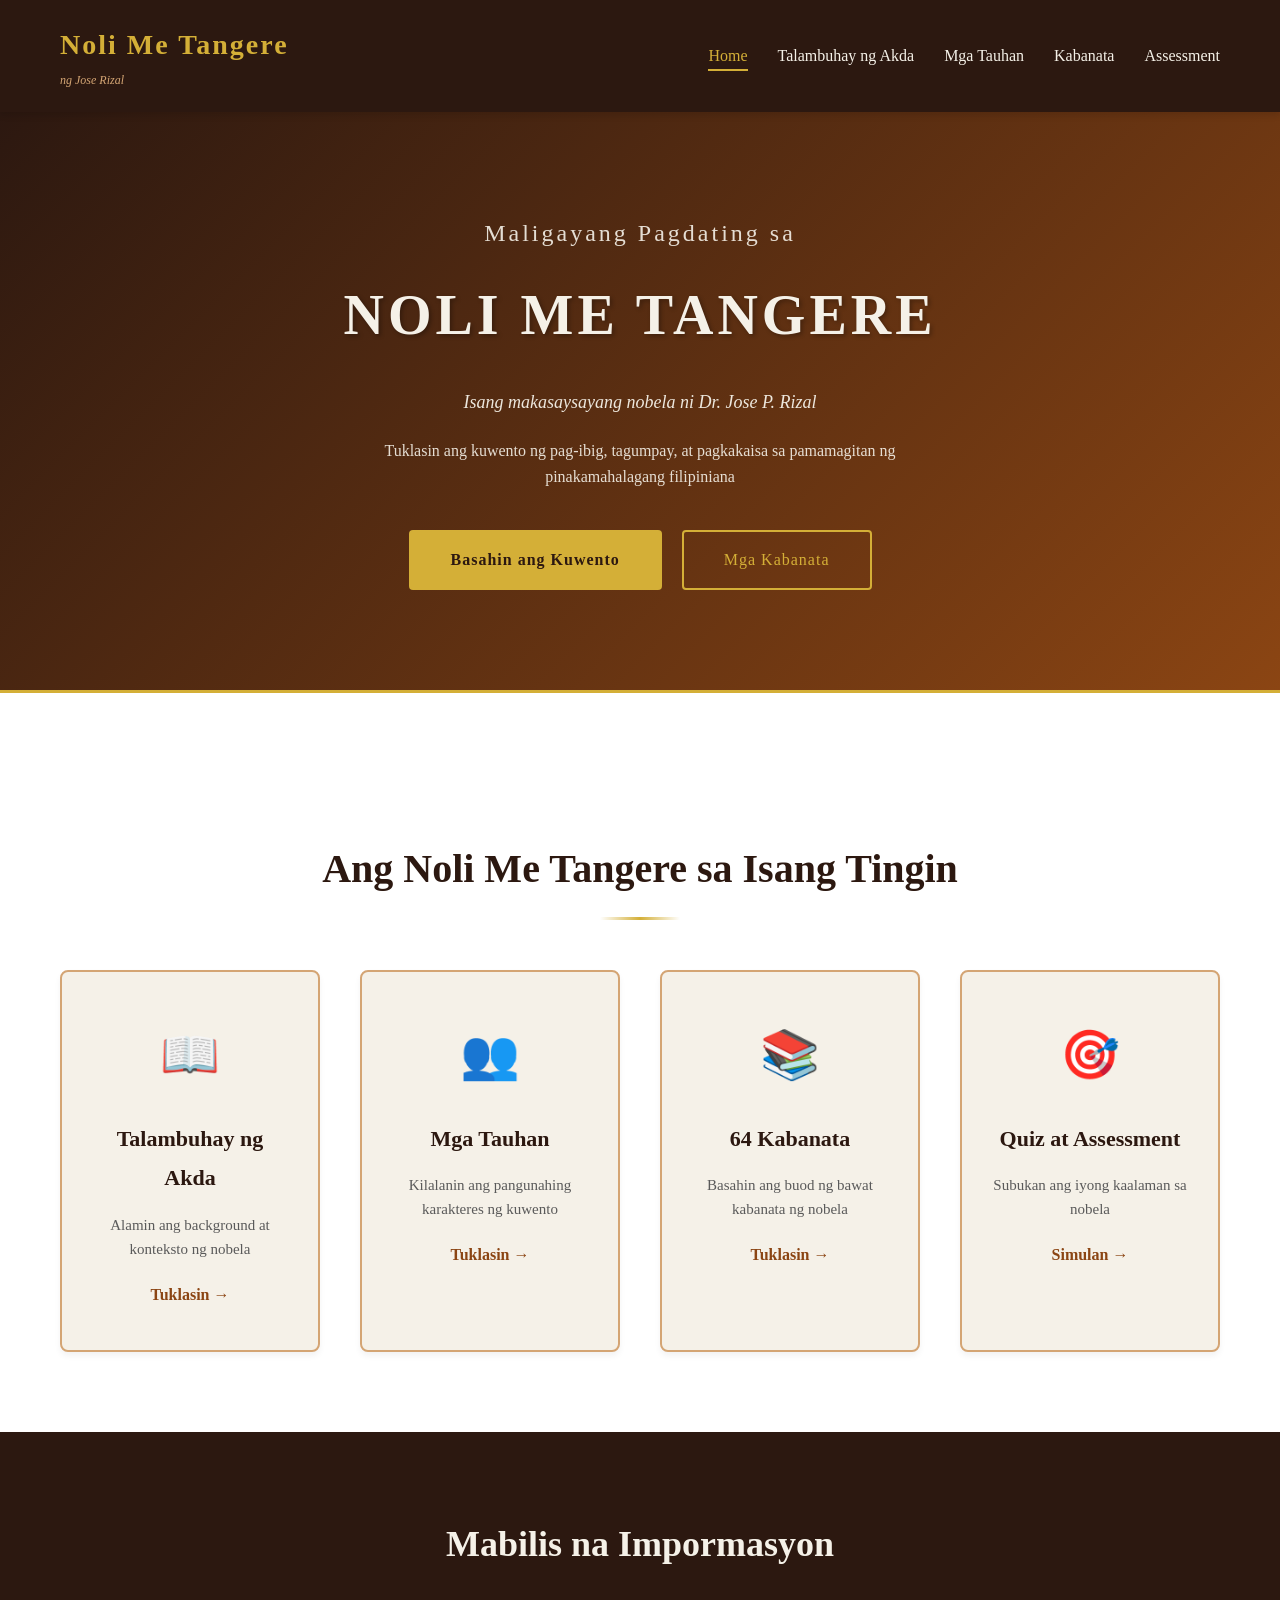
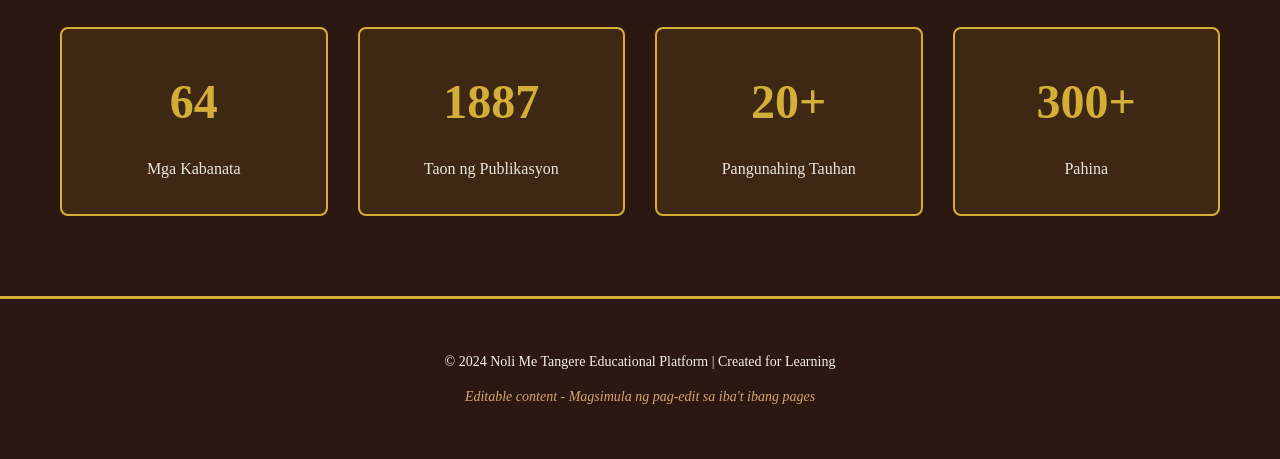
==== index.html @ 8b28af18 "Initial setup: Complete website structure with vintage design, 64 chapters, characters gallery, and " ====
<!DOCTYPE html>
<html lang="tl">
<head>
    <meta charset="UTF-8">
    <meta name="viewport" content="width=device-width, initial-scale=1.0">
    <title>Noli Me Tangere - Educational Platform</title>
    <link rel="stylesheet" href="styles.css">
</head>
<body>
    <nav class="navbar">
        <div class="container">
            <div class="logo">
                <h1>Noli Me Tangere</h1>
                <p class="subtitle">ng Jose Rizal</p>
            </div>
            <ul class="nav-menu">
                <li><a href="index.html" class="active">Home</a></li>
                <li><a href="talambuhay.html">Talambuhay ng Akda</a></li>
                <li><a href="tauhan.html">Mga Tauhan</a></li>
                <li><a href="kabanata.html">Kabanata</a></li>
                <li><a href="assessment.html">Assessment</a></li>
            </ul>
        </div>
    </nav>

    <header class="hero">
        <div class="hero-content">
            <h2>Maligayang Pagdating sa</h2>
            <h1>NOLI ME TANGERE</h1>
            <p class="hero-subtitle">Isang makasaysayang nobela ni Dr. Jose P. Rizal</p>
            <p class="hero-description">
                Tuklasin ang kuwento ng pag-ibig, tagumpay, at pagkakaisa sa pamamagitan ng pinakamahalagang filipiniana
            </p>
            <div class="cta-buttons">
                <a href="talambuhay.html" class="btn btn-primary">Basahin ang Kuwento</a>
                <a href="kabanata.html" class="btn btn-secondary">Mga Kabanata</a>
            </div>
        </div>
    </header>

    <section class="content-overview">
        <div class="container">
            <div class="section-title">
                <h2>Ang Noli Me Tangere sa Isang Tingin</h2>
            </div>
            
            <div class="cards-grid">
                <div class="card">
                    <div class="card-icon">📖</div>
                    <h3>Talambuhay ng Akda</h3>
                    <p>Alamin ang background at konteksto ng nobela</p>
                    <a href="talambuhay.html">Tuklasin →</a>
                </div>

                <div class="card">
                    <div class="card-icon">👥</div>
                    <h3>Mga Tauhan</h3>
                    <p>Kilalanin ang pangunahing karakteres ng kuwento</p>
                    <a href="tauhan.html">Tuklasin →</a>
                </div>

                <div class="card">
                    <div class="card-icon">📚</div>
                    <h3>64 Kabanata</h3>
                    <p>Basahin ang buod ng bawat kabanata ng nobela</p>
                    <a href="kabanata.html">Tuklasin →</a>
                </div>

                <div class="card">
                    <div class="card-icon">🎯</div>
                    <h3>Quiz at Assessment</h3>
                    <p>Subukan ang iyong kaalaman sa nobela</p>
                    <a href="assessment.html">Simulan →</a>
                </div>
            </div>
        </div>
    </section>

    <section class="quick-facts">
        <div class="container">
            <h2>Mabilis na Impormasyon</h2>
            <div class="facts-grid">
                <div class="fact-box">
                    <span class="fact-number">64</span>
                    <p>Mga Kabanata</p>
                </div>
                <div class="fact-box">
                    <span class="fact-number">1887</span>
                    <p>Taon ng Publikasyon</p>
                </div>
                <div class="fact-box">
                    <span class="fact-number">20+</span>
                    <p>Pangunahing Tauhan</p>
                </div>
                <div class="fact-box">
                    <span class="fact-number">300+</span>
                    <p>Pahina</p>
                </div>
            </div>
        </div>
    </section>

    <footer class="footer">
        <div class="container">
            <p>&copy; 2024 Noli Me Tangere Educational Platform | Created for Learning</p>
            <p class="footer-note">Editable content - Magsimula ng pag-edit sa iba't ibang pages</p>
        </div>
    </footer>
</body>
</html>
---- styles.css ----
/* ====================================
   VINTAGE SERIF DESIGN - Noli Me Tangere
   ==================================== */

* {
    margin: 0;
    padding: 0;
    box-sizing: border-box;
}

:root {
    /* Vintage Color Palette */
    --primary-color: #2c1810;
    --secondary-color: #8b4513;
    --accent-color: #d4af37;
    --light-bg: #f5f1e8;
    --text-dark: #1a1a1a;
    --text-light: #5a5a5a;
    --border-color: #d4a574;
    
    /* Typography */
    --font-serif: 'Georgia', 'Garamond', 'Times New Roman', serif;
    --font-sans: 'Trebuchet MS', sans-serif;
}

html {
    scroll-behavior: smooth;
}

body {
    font-family: var(--font-serif);
    background-color: var(--light-bg);
    color: var(--text-dark);
    line-height: 1.8;
}

.container {
    max-width: 1200px;
    margin: 0 auto;
    padding: 0 20px;
}

/* ====== NAVIGATION ====== */
.navbar {
    background-color: var(--primary-color);
    padding: 20px 0;
    box-shadow: 0 4px 6px rgba(0, 0, 0, 0.1);
    position: sticky;
    top: 0;
    z-index: 100;
}

.navbar .container {
    display: flex;
    justify-content: space-between;
    align-items: center;
}

.logo h1 {
    font-size: 28px;
    color: var(--accent-color);
    font-weight: bold;
    letter-spacing: 2px;
}

.logo .subtitle {
    font-size: 12px;
    color: var(--border-color);
    font-style: italic;
}

.nav-menu {
    display: flex;
    list-style: none;
    gap: 30px;
}

.nav-menu a {
    color: var(--light-bg);
    text-decoration: none;
    font-size: 16px;
    transition: color 0.3s ease;
    border-bottom: 2px solid transparent;
    padding-bottom: 5px;
}

.nav-menu a:hover,
.nav-menu a.active {
    color: var(--accent-color);
    border-bottom: 2px solid var(--accent-color);
}

/* ====== HERO SECTION ====== */
.hero {
    background: linear-gradient(135deg, var(--primary-color) 0%, var(--secondary-color) 100%);
    color: var(--light-bg);
    padding: 100px 20px;
    text-align: center;
    border-bottom: 3px solid var(--accent-color);
}

.hero-content h2 {
    font-size: 24px;
    font-weight: normal;
    letter-spacing: 3px;
    margin-bottom: 10px;
    opacity: 0.9;
}

.hero-content h1 {
    font-size: 56px;
    font-weight: bold;
    margin-bottom: 20px;
    letter-spacing: 4px;
    text-shadow: 2px 2px 4px rgba(0, 0, 0, 0.3);
}

.hero-subtitle {
    font-size: 18px;
    margin-bottom: 15px;
    font-style: italic;
    opacity: 0.95;
}

.hero-description {
    font-size: 16px;
    max-width: 600px;
    margin: 20px auto 40px;
    opacity: 0.9;
    line-height: 1.6;
}

.cta-buttons {
    display: flex;
    gap: 20px;
    justify-content: center;
    flex-wrap: wrap;
}

.btn {
    padding: 14px 40px;
    font-size: 16px;
    text-decoration: none;
    border-radius: 4px;
    transition: all 0.3s ease;
    font-family: var(--font-serif);
    letter-spacing: 1px;
    border: 2px solid transparent;
}

.btn-primary {
    background-color: var(--accent-color);
    color: var(--primary-color);
    font-weight: bold;
}

.btn-primary:hover {
    transform: translateY(-2px);
    box-shadow: 0 6px 12px rgba(212, 175, 55, 0.3);
}

.btn-secondary {
    background-color: transparent;
    color: var(--accent-color);
    border: 2px solid var(--accent-color);
}

.btn-secondary:hover {
    background-color: var(--accent-color);
    color: var(--primary-color);
}

/* ====== SECTION TITLE ====== */
.section-title {
    text-align: center;
    margin: 60px 0 50px;
}

.section-title h2 {
    font-size: 40px;
    color: var(--primary-color);
    position: relative;
    display: inline-block;
    padding-bottom: 15px;
}

.section-title h2::after {
    content: '';
    position: absolute;
    bottom: 0;
    left: 50%;
    transform: translateX(-50%);
    width: 80px;
    height: 3px;
    background: linear-gradient(90deg, transparent, var(--accent-color), transparent);
}

/* ====== CONTENT OVERVIEW ====== */
.content-overview {
    padding: 80px 20px;
    background-color: #fff;
}

.cards-grid {
    display: grid;
    grid-template-columns: repeat(auto-fit, minmax(250px, 1fr));
    gap: 40px;
    margin-top: 40px;
}

.card {
    background: var(--light-bg);
    padding: 40px 30px;
    text-align: center;
    border: 2px solid var(--border-color);
    border-radius: 8px;
    transition: all 0.3s ease;
    box-shadow: 0 4px 6px rgba(0, 0, 0, 0.05);
}

.card:hover {
    transform: translateY(-8px);
    box-shadow: 0 12px 20px rgba(0, 0, 0, 0.1);
    border-color: var(--accent-color);
}

.card-icon {
    font-size: 48px;
    margin-bottom: 20px;
}

.card h3 {
    font-size: 22px;
    color: var(--primary-color);
    margin-bottom: 15px;
    font-weight: bold;
}

.card p {
    color: var(--text-light);
    margin-bottom: 20px;
    font-size: 15px;
    line-height: 1.6;
}

.card a {
    color: var(--secondary-color);
    text-decoration: none;
    font-weight: bold;
    transition: color 0.3s ease;
    border-bottom: 2px solid transparent;
}

.card a:hover {
    color: var(--accent-color);
    border-bottom: 2px solid var(--accent-color);
}

/* ====== QUICK FACTS ====== */
.quick-facts {
    background: var(--primary-color);
    color: var(--light-bg);
    padding: 80px 20px;
    text-align: center;
}

.quick-facts h2 {
    font-size: 36px;
    margin-bottom: 50px;
}

.facts-grid {
    display: grid;
    grid-template-columns: repeat(auto-fit, minmax(180px, 1fr));
    gap: 30px;
}

.fact-box {
    background: rgba(212, 175, 55, 0.1);
    padding: 30px;
    border: 2px solid var(--accent-color);
    border-radius: 8px;
    transition: all 0.3s ease;
}

.fact-box:hover {
    background: rgba(212, 175, 55, 0.2);
    transform: scale(1.05);
}

.fact-number {
    display: block;
    font-size: 48px;
    font-weight: bold;
    color: var(--accent-color);
    margin-bottom: 10px;
}

.fact-box p {
    font-size: 16px;
    opacity: 0.95;
}

/* ====== FOOTER ====== */
.footer {
    background-color: var(--primary-color);
    color: var(--light-bg);
    padding: 40px 20px;
    text-align: center;
    border-top: 3px solid var(--accent-color);
}

.footer p {
    margin: 10px 0;
    font-size: 14px;
}

.footer-note {
    font-style: italic;
    color: var(--border-color);
    font-size: 12px;
}

/* ====== RESPONSIVE ====== */
@media (max-width: 768px) {
    .logo h1 {
        font-size: 20px;
    }
    
    .nav-menu {
        gap: 15px;
        font-size: 14px;
    }
    
    .hero-content h1 {
        font-size: 36px;
    }
    
    .section-title h2 {
        font-size: 28px;
    }
    
    .cards-grid {
        grid-template-columns: 1fr;
        gap: 20px;
    }
}
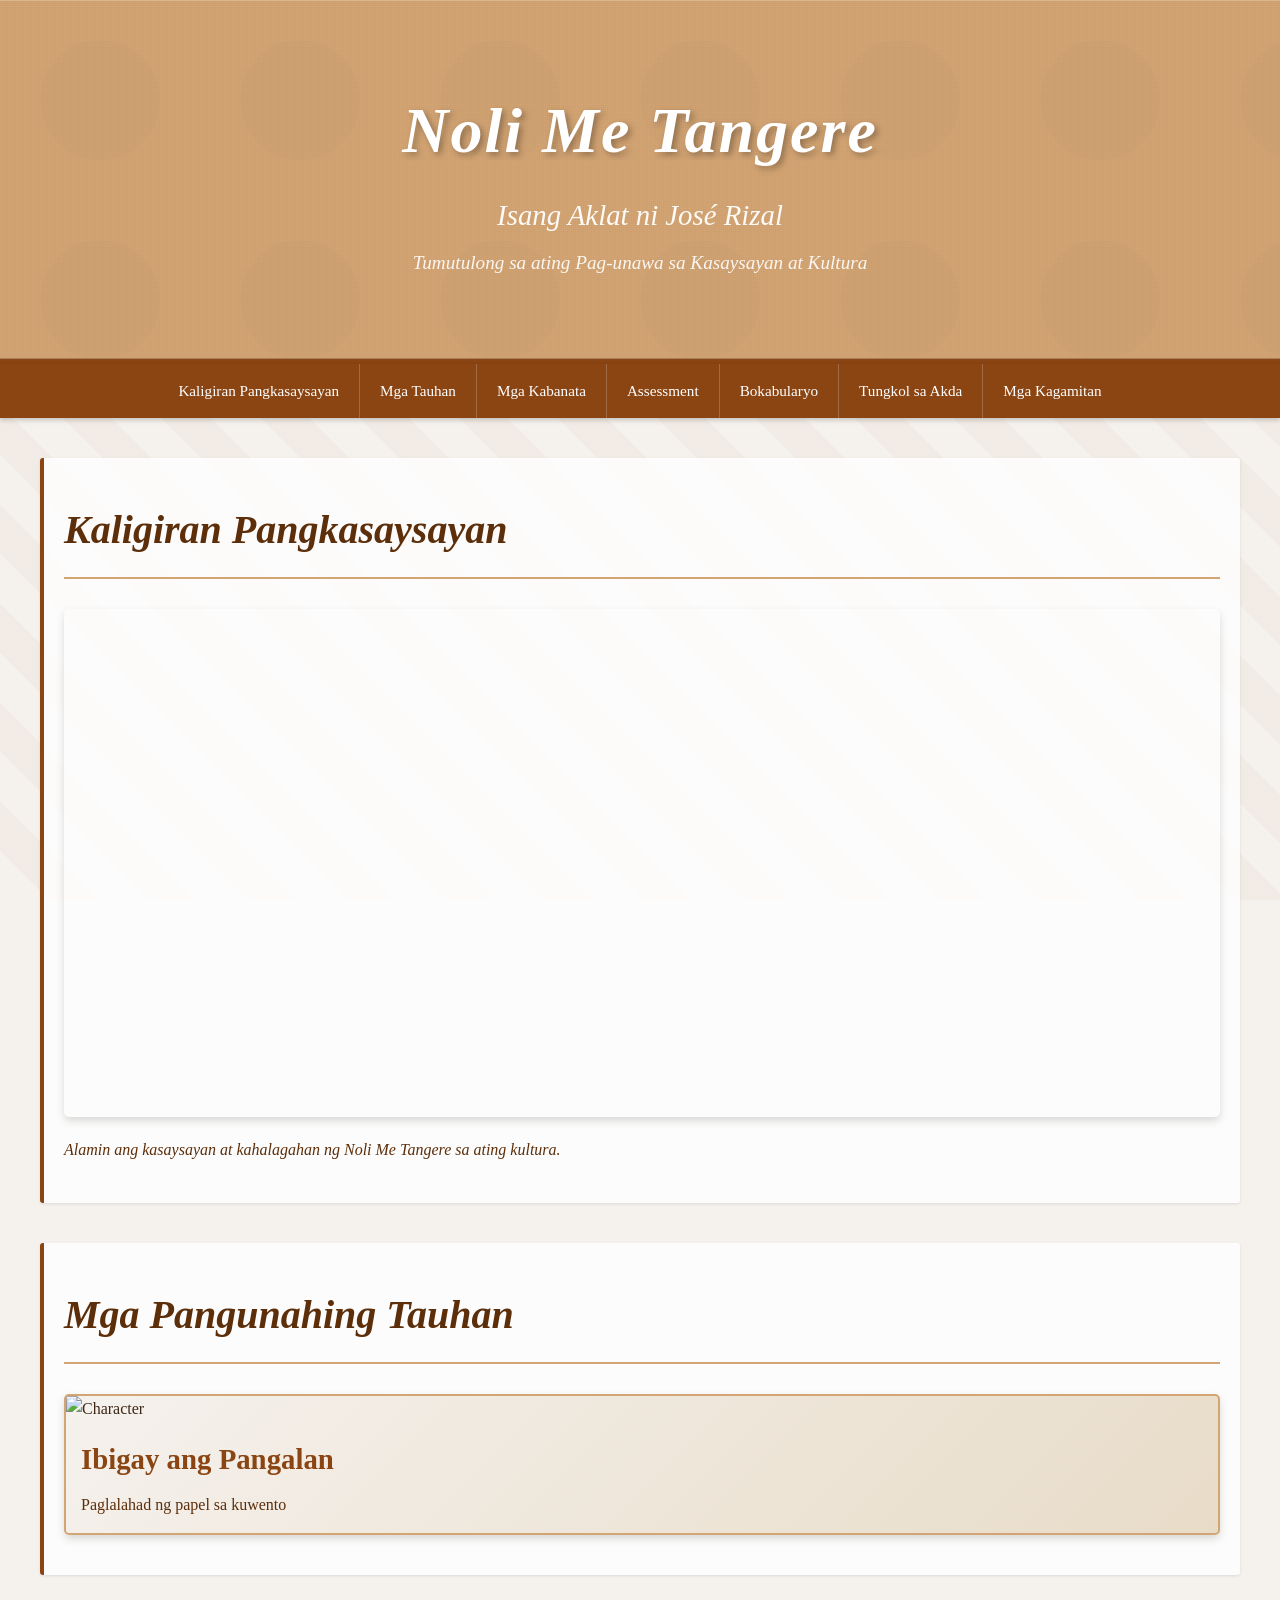
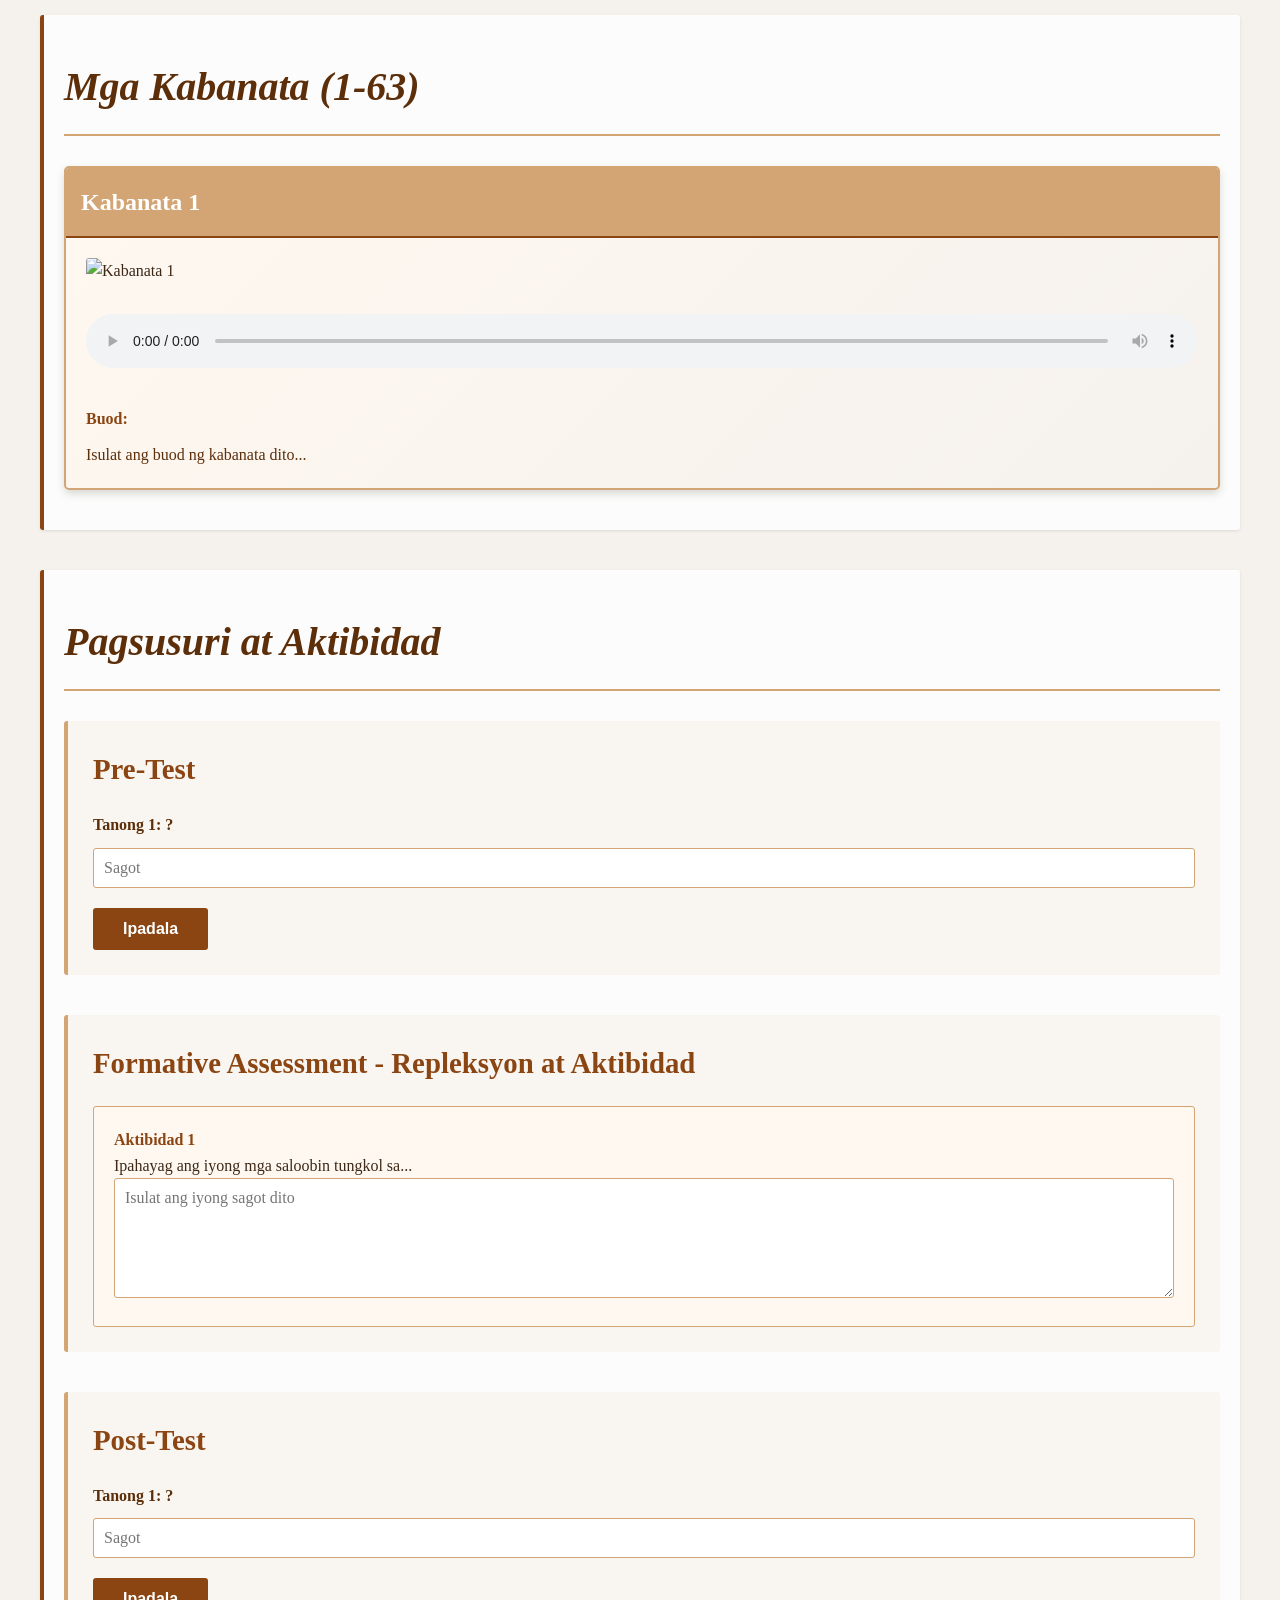
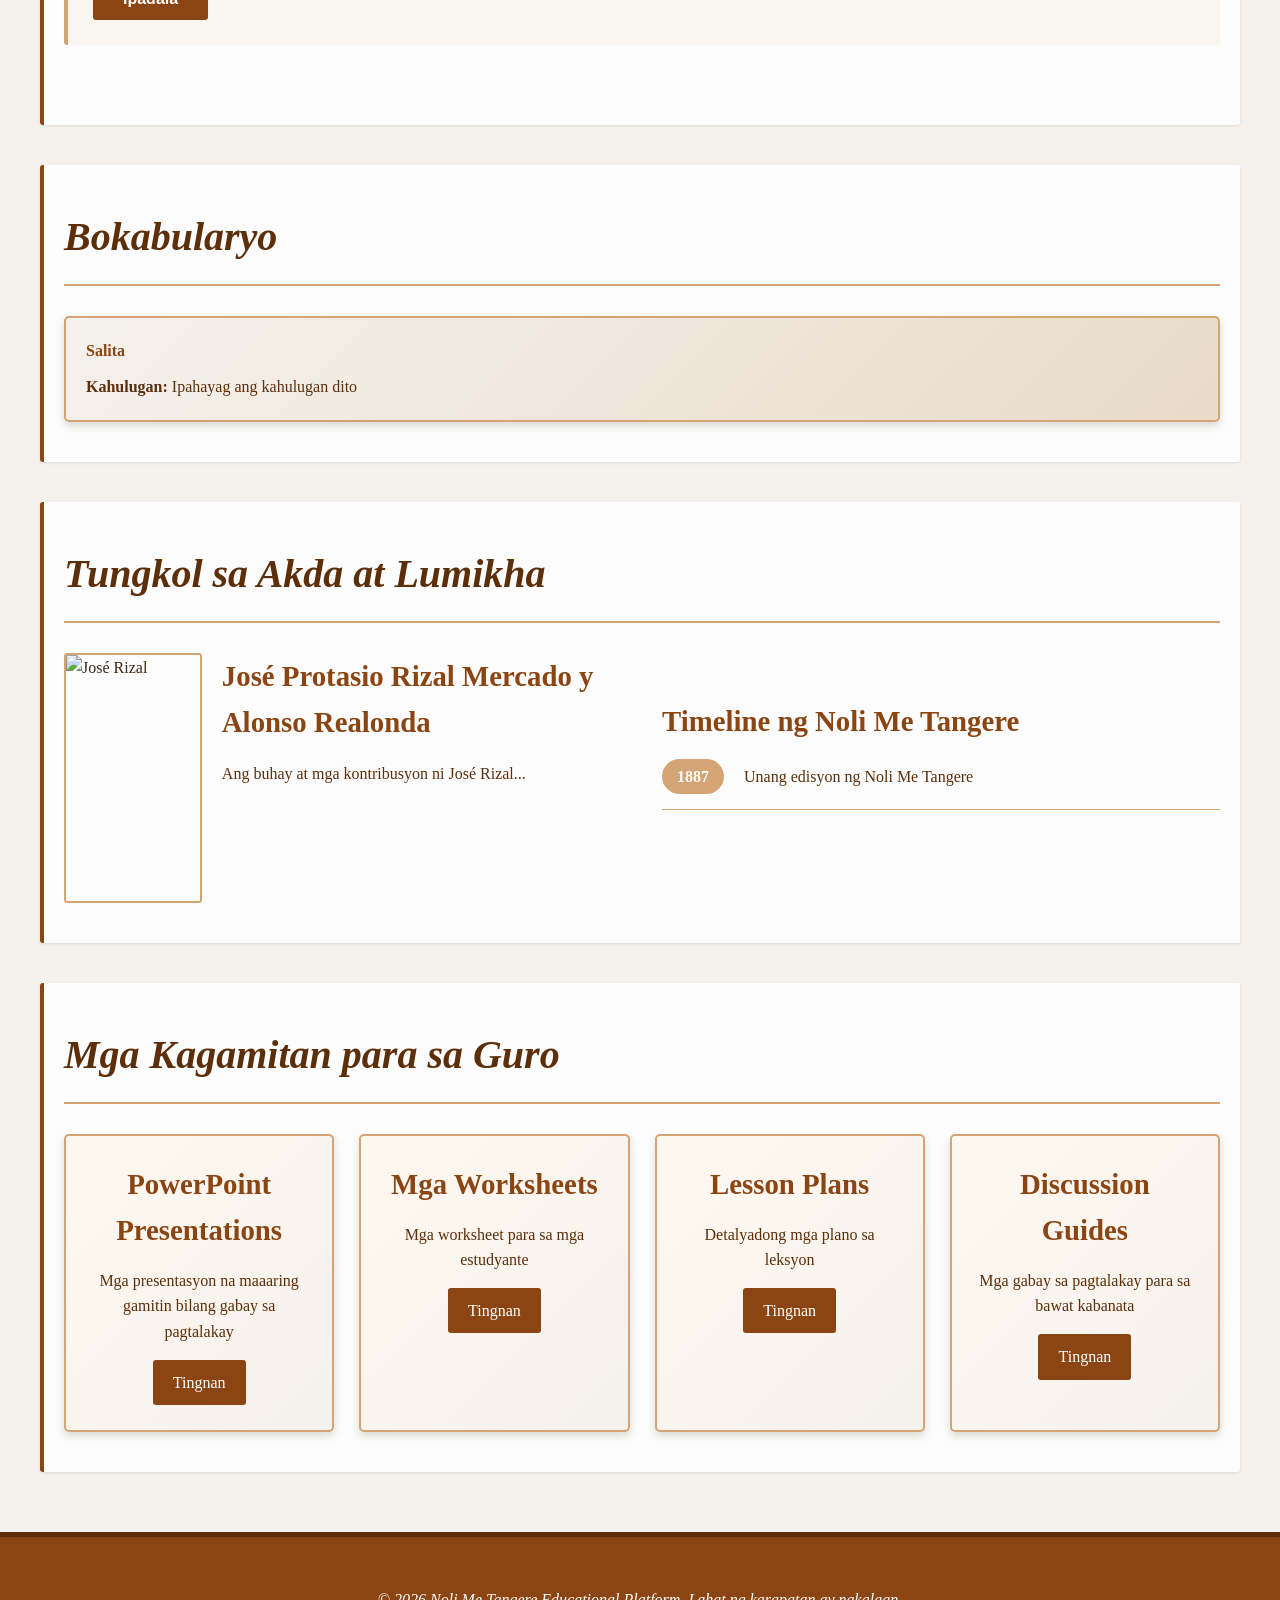
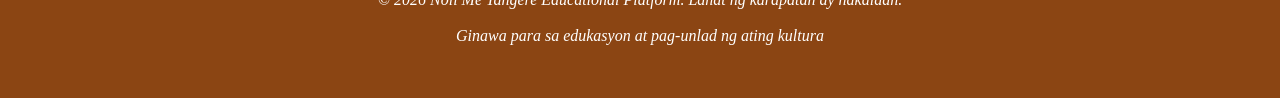
==== commit 71888f53: "Initial website structure for Noli Me Tangere educational platform" ====
--- a/index.html
+++ b/index.html
@@ -1,110 +1,201 @@
 <!DOCTYPE html>
-<html lang="tl">
+<html lang="fil">
 <head>
     <meta charset="UTF-8">
     <meta name="viewport" content="width=device-width, initial-scale=1.0">
     <title>Noli Me Tangere - Educational Platform</title>
-    <link rel="stylesheet" href="styles.css">
+    <link rel="stylesheet" href="styles/main.css">
 </head>
 <body>
-    <nav class="navbar">
-        <div class="container">
-            <div class="logo">
-                <h1>Noli Me Tangere</h1>
-                <p class="subtitle">ng Jose Rizal</p>
-            </div>
-            <ul class="nav-menu">
-                <li><a href="index.html" class="active">Home</a></li>
-                <li><a href="talambuhay.html">Talambuhay ng Akda</a></li>
-                <li><a href="tauhan.html">Mga Tauhan</a></li>
-                <li><a href="kabanata.html">Kabanata</a></li>
-                <li><a href="assessment.html">Assessment</a></li>
-            </ul>
-        </div>
+    <!-- Header/Title Section -->
+    <header class="header-section">
+        <div class="vintage-background">
+            <div class="header-content">
+                <h1 class="main-title">Noli Me Tangere</h1>
+                <p class="subtitle">Isang Aklat ni José Rizal</p>
+                <p class="tagline">Tumutulong sa ating Pag-unawa sa Kasaysayan at Kultura</p>
+            </div>
+        </div>
+    </header>
+
+    <!-- Navigation -->
+    <nav class="navigation">
+        <ul>
+            <li><a href="#video">Kaligiran Pangkasaysayan</a></li>
+            <li><a href="#characters">Mga Tauhan</a></li>
+            <li><a href="#chapters">Mga Kabanata</a></li>
+            <li><a href="#assessment">Assessment</a></li>
+            <li><a href="#vocabulary">Bokabularyo</a></li>
+            <li><a href="#author">Tungkol sa Akda</a></li>
+            <li><a href="#resources">Mga Kagamitan</a></li>
+        </ul>
     </nav>
 
-    <header class="hero">
-        <div class="hero-content">
-            <h2>Maligayang Pagdating sa</h2>
-            <h1>NOLI ME TANGERE</h1>
-            <p class="hero-subtitle">Isang makasaysayang nobela ni Dr. Jose P. Rizal</p>
-            <p class="hero-description">
-                Tuklasin ang kuwento ng pag-ibig, tagumpay, at pagkakaisa sa pamamagitan ng pinakamahalagang filipiniana
-            </p>
-            <div class="cta-buttons">
-                <a href="talambuhay.html" class="btn btn-primary">Basahin ang Kuwento</a>
-                <a href="kabanata.html" class="btn btn-secondary">Mga Kabanata</a>
-            </div>
-        </div>
-    </header>
-
-    <section class="content-overview">
-        <div class="container">
-            <div class="section-title">
-                <h2>Ang Noli Me Tangere sa Isang Tingin</h2>
+    <!-- Video Section -->
+    <section id="video" class="section video-section">
+        <h2>Kaligiran Pangkasaysayan</h2>
+        <div class="video-container">
+            <iframe width="100%" height="500" src="https://www.youtube.com/embed/" 
+                    title="Kaligiran ng Noli Me Tangere" frameborder="0" 
+                    allow="accelerometer; autoplay; clipboard-write; encrypted-media; gyroscope; picture-in-picture" 
+                    allowfullscreen></iframe>
+        </div>
+        <p class="video-description">Alamin ang kasaysayan at kahalagahan ng Noli Me Tangere sa ating kultura.</p>
+    </section>
+
+    <!-- Characters Section -->
+    <section id="characters" class="section characters-section">
+        <h2>Mga Pangunahing Tauhan</h2>
+        <div class="characters-grid">
+            <div class="character-card">
+                <img src="images/characters/placeholder.jpg" alt="Character">
+                <h3>Ibigay ang Pangalan</h3>
+                <p>Paglalahad ng papel sa kuwento</p>
+            </div>
+            <!-- Idagdag pa ang iba pang mga tauhan -->
+        </div>
+    </section>
+
+    <!-- Chapters Section -->
+    <section id="chapters" class="section chapters-section">
+        <h2>Mga Kabanata (1-63)</h2>
+        <div class="chapters-container">
+            <!-- Chapter 1 -->
+            <div class="chapter-card" data-chapter="1">
+                <div class="chapter-header">
+                    <h3>Kabanata 1</h3>
+                </div>
+                <div class="chapter-content">
+                    <img src="images/chapters/chapter-1.jpg" alt="Kabanata 1" class="chapter-image">
+                    <div class="chapter-media">
+                        <audio controls>
+                            <source src="audio/chapters/chapter-1.mp3" type="audio/mpeg">
+                            Ang iyong browser ay hindi sumusuporta sa audio element.
+                        </audio>
+                    </div>
+                    <div class="chapter-summary">
+                        <h4>Buod:</h4>
+                        <p>Isulat ang buod ng kabanata dito...</p>
+                    </div>
+                </div>
             </div>
             
-            <div class="cards-grid">
-                <div class="card">
-                    <div class="card-icon">📖</div>
-                    <h3>Talambuhay ng Akda</h3>
-                    <p>Alamin ang background at konteksto ng nobela</p>
-                    <a href="talambuhay.html">Tuklasin →</a>
-                </div>
-
-                <div class="card">
-                    <div class="card-icon">👥</div>
-                    <h3>Mga Tauhan</h3>
-                    <p>Kilalanin ang pangunahing karakteres ng kuwento</p>
-                    <a href="tauhan.html">Tuklasin →</a>
-                </div>
-
-                <div class="card">
-                    <div class="card-icon">📚</div>
-                    <h3>64 Kabanata</h3>
-                    <p>Basahin ang buod ng bawat kabanata ng nobela</p>
-                    <a href="kabanata.html">Tuklasin →</a>
-                </div>
-
-                <div class="card">
-                    <div class="card-icon">🎯</div>
-                    <h3>Quiz at Assessment</h3>
-                    <p>Subukan ang iyong kaalaman sa nobela</p>
-                    <a href="assessment.html">Simulan →</a>
-                </div>
-            </div>
-        </div>
-    </section>
-
-    <section class="quick-facts">
-        <div class="container">
-            <h2>Mabilis na Impormasyon</h2>
-            <div class="facts-grid">
-                <div class="fact-box">
-                    <span class="fact-number">64</span>
-                    <p>Mga Kabanata</p>
-                </div>
-                <div class="fact-box">
-                    <span class="fact-number">1887</span>
-                    <p>Taon ng Publikasyon</p>
-                </div>
-                <div class="fact-box">
-                    <span class="fact-number">20+</span>
-                    <p>Pangunahing Tauhan</p>
-                </div>
-                <div class="fact-box">
-                    <span class="fact-number">300+</span>
-                    <p>Pahina</p>
-                </div>
-            </div>
-        </div>
-    </section>
-
+            <!-- Ulitin para sa iba pang mga kabanata (2-63) -->
+            <!-- Template para sa iba pang mga kabanata -->
+        </div>
+    </section>
+
+    <!-- Assessment Section -->
+    <section id="assessment" class="section assessment-section">
+        <h2>Pagsusuri at Aktibidad</h2>
+        
+        <!-- Pre-Test -->
+        <div class="assessment-subsection">
+            <h3>Pre-Test</h3>
+            <form class="assessment-form">
+                <div class="question">
+                    <p>Tanong 1: ?</p>
+                    <input type="text" placeholder="Sagot" required>
+                </div>
+                <!-- Idagdag pa ang iba pang mga tanong -->
+                <button type="submit" class="submit-btn">Ipadala</button>
+            </form>
+        </div>
+
+        <!-- Formative Assessment -->
+        <div class="assessment-subsection">
+            <h3>Formative Assessment - Repleksyon at Aktibidad</h3>
+            <div class="activity-cards">
+                <div class="activity-card">
+                    <h4>Aktibidad 1</h4>
+                    <p>Ipahayag ang iyong mga saloobin tungkol sa...</p>
+                    <textarea placeholder="Isulat ang iyong sagot dito"></textarea>
+                </div>
+                <!-- Idagdag pa ang iba pang mga aktibidad -->
+            </div>
+        </div>
+
+        <!-- Post-Test -->
+        <div class="assessment-subsection">
+            <h3>Post-Test</h3>
+            <form class="assessment-form">
+                <div class="question">
+                    <p>Tanong 1: ?</p>
+                    <input type="text" placeholder="Sagot" required>
+                </div>
+                <!-- Idagdag pa ang iba pang mga tanong -->
+                <button type="submit" class="submit-btn">Ipadala</button>
+            </form>
+        </div>
+    </section>
+
+    <!-- Vocabulary Section -->
+    <section id="vocabulary" class="section vocabulary-section">
+        <h2>Bokabularyo</h2>
+        <div class="vocabulary-container">
+            <div class="vocab-card">
+                <h4>Salita</h4>
+                <p><strong>Kahulugan:</strong> Ipahayag ang kahulugan dito</p>
+            </div>
+            <!-- Idagdag pa ang iba pang mga salita -->
+        </div>
+    </section>
+
+    <!-- Author & Timeline Section -->
+    <section id="author" class="section author-section">
+        <h2>Tungkol sa Akda at Lumikha</h2>
+        <div class="author-content">
+            <div class="author-info">
+                <img src="images/jose-rizal.jpg" alt="José Rizal" class="author-image">
+                <div class="author-details">
+                    <h3>José Protasio Rizal Mercado y Alonso Realonda</h3>
+                    <p>Ang buhay at mga kontribusyon ni José Rizal...</p>
+                </div>
+            </div>
+            <div class="timeline">
+                <h3>Timeline ng Noli Me Tangere</h3>
+                <div class="timeline-item">
+                    <span class="timeline-date">1887</span>
+                    <span class="timeline-event">Unang edisyon ng Noli Me Tangere</span>
+                </div>
+                <!-- Idagdag pa ang iba pang timeline events -->
+            </div>
+        </div>
+    </section>
+
+    <!-- Teacher Resources Section -->
+    <section id="resources" class="section resources-section">
+        <h2>Mga Kagamitan para sa Guro</h2>
+        <div class="resources-grid">
+            <div class="resource-card">
+                <h3>PowerPoint Presentations</h3>
+                <p>Mga presentasyon na maaaring gamitin bilang gabay sa pagtalakay</p>
+                <a href="resources/presentations/" class="resource-link">Tingnan</a>
+            </div>
+            <div class="resource-card">
+                <h3>Mga Worksheets</h3>
+                <p>Mga worksheet para sa mga estudyante</p>
+                <a href="resources/worksheets/" class="resource-link">Tingnan</a>
+            </div>
+            <div class="resource-card">
+                <h3>Lesson Plans</h3>
+                <p>Detalyadong mga plano sa leksyon</p>
+                <a href="resources/lesson-plans/" class="resource-link">Tingnan</a>
+            </div>
+            <div class="resource-card">
+                <h3>Discussion Guides</h3>
+                <p>Mga gabay sa pagtalakay para sa bawat kabanata</p>
+                <a href="resources/guides/" class="resource-link">Tingnan</a>
+            </div>
+        </div>
+    </section>
+
+    <!-- Footer -->
     <footer class="footer">
-        <div class="container">
-            <p>&copy; 2024 Noli Me Tangere Educational Platform | Created for Learning</p>
-            <p class="footer-note">Editable content - Magsimula ng pag-edit sa iba't ibang pages</p>
-        </div>
+        <p>&copy; 2026 Noli Me Tangere Educational Platform. Lahat ng karapatan ay nakalaan.</p>
+        <p>Ginawa para sa edukasyon at pag-unlad ng ating kultura</p>
     </footer>
+
+    <script src="js/main.js"></script>
 </body>
 </html>
--- a/styles/main.css
+++ b/styles/main.css
@@ -0,0 +1,538 @@
+* {
+    margin: 0;
+    padding: 0;
+    box-sizing: border-box;
+}
+
+body {
+    font-family: 'Georgia', 'Garamond', serif;
+    line-height: 1.6;
+    color: #3d2817;
+    background-color: #f5f1ed;
+}
+
+/* Vintage Background Pattern */
+body::before {
+    content: '';
+    position: fixed;
+    top: 0;
+    left: 0;
+    width: 100%;
+    height: 100%;
+    background-image: 
+        repeating-linear-gradient(45deg, transparent, transparent 35px, rgba(139, 69, 19, 0.03) 35px, rgba(139, 69, 19, 0.03) 70px);
+    pointer-events: none;
+    z-index: -1;
+}
+
+/* Header Section */
+.header-section {
+    position: relative;
+    overflow: hidden;
+}
+
+.vintage-background {
+    background: linear-gradient(135deg, #d4a574 0%, #c19a6b 50%, #a0826d 100%);
+    background-image: 
+        url('data:image/svg+xml;utf8,<svg xmlns="http://www.w3.org/2000/svg" width="100" height="100"><rect fill="%23d4a574" width="100" height="100"/><circle cx="50" cy="50" r="30" fill="%23c19a6b" opacity="0.1"/></svg>');
+    background-size: 200px 200px;
+    position: relative;
+    padding: 80px 20px;
+    text-align: center;
+    color: #fff;
+    border-bottom: 5px solid #8b4513;
+    box-shadow: inset 0 1px 0 rgba(255, 255, 255, 0.2), inset 0 -1px 0 rgba(0, 0, 0, 0.2);
+}
+
+.vintage-background::before {
+    content: '';
+    position: absolute;
+    top: 0;
+    left: 0;
+    right: 0;
+    bottom: 0;
+    background-image: 
+        repeating-linear-gradient(0deg, transparent, transparent 1px, rgba(0, 0, 0, 0.02) 1px, rgba(0, 0, 0, 0.02) 2px),
+        repeating-linear-gradient(90deg, transparent, transparent 1px, rgba(0, 0, 0, 0.02) 1px, rgba(0, 0, 0, 0.02) 2px);
+    pointer-events: none;
+}
+
+.header-content {
+    position: relative;
+    z-index: 1;
+}
+
+.main-title {
+    font-size: 4em;
+    font-weight: bold;
+    margin-bottom: 10px;
+    text-shadow: 3px 3px 6px rgba(0, 0, 0, 0.3);
+    letter-spacing: 2px;
+    font-style: italic;
+}
+
+.subtitle {
+    font-size: 1.8em;
+    margin-bottom: 10px;
+    font-style: italic;
+    opacity: 0.95;
+}
+
+.tagline {
+    font-size: 1.2em;
+    font-style: italic;
+    opacity: 0.9;
+}
+
+/* Navigation */
+.navigation {
+    background-color: #8b4513;
+    padding: 0;
+    position: sticky;
+    top: 0;
+    z-index: 100;
+    box-shadow: 0 2px 5px rgba(0, 0, 0, 0.2);
+}
+
+.navigation ul {
+    display: flex;
+    justify-content: center;
+    flex-wrap: wrap;
+    list-style: none;
+}
+
+.navigation li {
+    border-right: 1px solid rgba(255, 255, 255, 0.2);
+}
+
+.navigation li:last-child {
+    border-right: none;
+}
+
+.navigation a {
+    display: block;
+    padding: 15px 20px;
+    color: #fff;
+    text-decoration: none;
+    transition: background-color 0.3s ease;
+    font-size: 0.95em;
+}
+
+.navigation a:hover {
+    background-color: #a0522d;
+    color: #ffe4b5;
+}
+
+/* Sections */
+.section {
+    max-width: 1200px;
+    margin: 40px auto;
+    padding: 40px 20px;
+    background-color: rgba(255, 255, 255, 0.8);
+    border-left: 4px solid #8b4513;
+    border-radius: 3px;
+    box-shadow: 
+        0 1px 3px rgba(0, 0, 0, 0.1),
+        inset 0 1px 0 rgba(255, 255, 255, 0.5);
+}
+
+.section h2 {
+    font-size: 2.5em;
+    color: #5c2e0a;
+    margin-bottom: 30px;
+    padding-bottom: 15px;
+    border-bottom: 2px solid #d4a574;
+    font-style: italic;
+}
+
+.section h3 {
+    color: #8b4513;
+    font-size: 1.8em;
+    margin-top: 25px;
+    margin-bottom: 15px;
+}
+
+/* Video Section */
+.video-section .video-container {
+    margin: 20px 0;
+    border-radius: 5px;
+    overflow: hidden;
+    box-shadow: 0 4px 8px rgba(0, 0, 0, 0.15);
+}
+
+.video-description {
+    margin-top: 20px;
+    font-style: italic;
+    color: #5c2e0a;
+}
+
+/* Characters Section */
+.characters-grid {
+    display: grid;
+    grid-template-columns: repeat(auto-fit, minmax(250px, 1fr));
+    gap: 30px;
+    margin-top: 20px;
+}
+
+.character-card {
+    background: linear-gradient(135deg, #f5f1ed 0%, #e8dcc8 100%);
+    border: 2px solid #d4a574;
+    border-radius: 5px;
+    overflow: hidden;
+    box-shadow: 0 4px 8px rgba(0, 0, 0, 0.15);
+    transition: transform 0.3s ease, box-shadow 0.3s ease;
+}
+
+.character-card:hover {
+    transform: translateY(-5px);
+    box-shadow: 0 6px 12px rgba(0, 0, 0, 0.2);
+}
+
+.character-card img {
+    width: 100%;
+    height: 250px;
+    object-fit: cover;
+}
+
+.character-card h3 {
+    padding: 15px 15px 10px;
+    margin: 0;
+}
+
+.character-card p {
+    padding: 0 15px 15px;
+    margin: 0;
+    color: #5c2e0a;
+}
+
+/* Chapters Section */
+.chapters-container {
+    display: grid;
+    grid-template-columns: repeat(auto-fit, minmax(300px, 1fr));
+    gap: 25px;
+    margin-top: 20px;
+}
+
+.chapter-card {
+    background: linear-gradient(135deg, #fff8f0 0%, #f5f1ed 100%);
+    border: 2px solid #d4a574;
+    border-radius: 5px;
+    overflow: hidden;
+    box-shadow: 0 4px 8px rgba(0, 0, 0, 0.15);
+    transition: transform 0.3s ease, box-shadow 0.3s ease;
+}
+
+.chapter-card:hover {
+    transform: translateY(-5px);
+    box-shadow: 0 6px 12px rgba(0, 0, 0, 0.2);
+}
+
+.chapter-header {
+    background-color: #d4a574;
+    padding: 15px;
+    border-bottom: 2px solid #8b4513;
+}
+
+.chapter-header h3 {
+    margin: 0;
+    color: #fff;
+    font-size: 1.5em;
+}
+
+.chapter-content {
+    padding: 20px;
+}
+
+.chapter-image {
+    width: 100%;
+    height: 250px;
+    object-fit: cover;
+    border-radius: 3px;
+    margin-bottom: 15px;
+}
+
+.chapter-media {
+    margin: 15px 0;
+}
+
+.chapter-media audio {
+    width: 100%;
+    margin-bottom: 15px;
+}
+
+.chapter-summary h4 {
+    color: #8b4513;
+    margin-top: 15px;
+    margin-bottom: 10px;
+}
+
+.chapter-summary p {
+    color: #5c2e0a;
+    line-height: 1.7;
+}
+
+/* Assessment Section */
+.assessment-subsection {
+    margin-bottom: 40px;
+    padding: 25px;
+    background-color: #f9f6f1;
+    border-left: 4px solid #d4a574;
+    border-radius: 3px;
+}
+
+.assessment-subsection h3 {
+    color: #8b4513;
+    margin-top: 0;
+}
+
+.assessment-form {
+    margin-top: 20px;
+}
+
+.question {
+    margin-bottom: 20px;
+}
+
+.question p {
+    color: #5c2e0a;
+    font-weight: bold;
+    margin-bottom: 10px;
+}
+
+.question input[type="text"],
+.question textarea,
+.activity-card textarea {
+    width: 100%;
+    padding: 10px;
+    border: 1px solid #d4a574;
+    border-radius: 3px;
+    font-family: 'Georgia', serif;
+    font-size: 1em;
+    background-color: #fff;
+}
+
+.question input[type="text"]:focus,
+.question textarea:focus,
+.activity-card textarea:focus {
+    outline: none;
+    border-color: #8b4513;
+    box-shadow: 0 0 5px rgba(139, 69, 19, 0.2);
+}
+
+.activity-cards {
+    display: grid;
+    grid-template-columns: repeat(auto-fit, minmax(280px, 1fr));
+    gap: 20px;
+    margin-top: 20px;
+}
+
+.activity-card {
+    background-color: #fff8f0;
+    border: 1px solid #d4a574;
+    padding: 20px;
+    border-radius: 3px;
+}
+
+.activity-card h4 {
+    color: #8b4513;
+    margin-top: 0;
+}
+
+.activity-card textarea {
+    min-height: 120px;
+    resize: vertical;
+}
+
+.submit-btn {
+    background-color: #8b4513;
+    color: #fff;
+    padding: 12px 30px;
+    border: none;
+    border-radius: 3px;
+    font-size: 1em;
+    cursor: pointer;
+    transition: background-color 0.3s ease;
+    font-weight: bold;
+}
+
+.submit-btn:hover {
+    background-color: #a0522d;
+}
+
+/* Vocabulary Section */
+.vocabulary-container {
+    display: grid;
+    grid-template-columns: repeat(auto-fit, minmax(280px, 1fr));
+    gap: 20px;
+    margin-top: 20px;
+}
+
+.vocab-card {
+    background: linear-gradient(135deg, #f5f1ed 0%, #e8dcc8 100%);
+    border: 2px solid #d4a574;
+    border-radius: 5px;
+    padding: 20px;
+    box-shadow: 0 4px 8px rgba(0, 0, 0, 0.15);
+}
+
+.vocab-card h4 {
+    color: #8b4513;
+    margin-top: 0;
+    margin-bottom: 10px;
+}
+
+.vocab-card p {
+    color: #5c2e0a;
+    margin: 0;
+}
+
+/* Author Section */
+.author-content {
+    display: grid;
+    grid-template-columns: 1fr 1fr;
+    gap: 40px;
+    margin-top: 20px;
+}
+
+.author-info {
+    display: flex;
+    gap: 20px;
+}
+
+.author-image {
+    width: 200px;
+    height: 250px;
+    object-fit: cover;
+    border: 2px solid #d4a574;
+    border-radius: 3px;
+}
+
+.author-details h3 {
+    color: #8b4513;
+    margin-top: 0;
+}
+
+.author-details p {
+    color: #5c2e0a;
+    line-height: 1.7;
+}
+
+.timeline {
+    margin-top: 20px;
+}
+
+.timeline-item {
+    display: flex;
+    margin-bottom: 20px;
+    padding-bottom: 15px;
+    border-bottom: 1px solid #d4a574;
+}
+
+.timeline-date {
+    background-color: #d4a574;
+    color: #fff;
+    padding: 5px 15px;
+    border-radius: 20px;
+    margin-right: 20px;
+    white-space: nowrap;
+    font-weight: bold;
+}
+
+.timeline-event {
+    color: #5c2e0a;
+    padding-top: 5px;
+}
+
+/* Resources Section */
+.resources-grid {
+    display: grid;
+    grid-template-columns: repeat(auto-fit, minmax(250px, 1fr));
+    gap: 25px;
+    margin-top: 20px;
+}
+
+.resource-card {
+    background: linear-gradient(135deg, #fff8f0 0%, #f5f1ed 100%);
+    border: 2px solid #d4a574;
+    border-radius: 5px;
+    padding: 25px;
+    text-align: center;
+    box-shadow: 0 4px 8px rgba(0, 0, 0, 0.15);
+    transition: transform 0.3s ease, box-shadow 0.3s ease;
+}
+
+.resource-card:hover {
+    transform: translateY(-5px);
+    box-shadow: 0 6px 12px rgba(0, 0, 0, 0.2);
+}
+
+.resource-card h3 {
+    color: #8b4513;
+    margin-top: 0;
+}
+
+.resource-card p {
+    color: #5c2e0a;
+    margin-bottom: 15px;
+}
+
+.resource-link {
+    display: inline-block;
+    background-color: #8b4513;
+    color: #fff;
+    padding: 10px 20px;
+    text-decoration: none;
+    border-radius: 3px;
+    transition: background-color 0.3s ease;
+}
+
+.resource-link:hover {
+    background-color: #a0522d;
+}
+
+/* Footer */
+.footer {
+    background-color: #8b4513;
+    color: #fff;
+    text-align: center;
+    padding: 40px 20px;
+    margin-top: 60px;
+    border-top: 5px solid #5c2e0a;
+}
+
+.footer p {
+    margin: 10px 0;
+    font-style: italic;
+}
+
+/* Responsive Design */
+@media (max-width: 768px) {
+    .main-title {
+        font-size: 2.5em;
+    }
+
+    .subtitle {
+        font-size: 1.3em;
+    }
+
+    .navigation ul {
+        flex-direction: column;
+    }
+
+    .navigation li {
+        border-right: none;
+        border-bottom: 1px solid rgba(255, 255, 255, 0.2);
+    }
+
+    .navigation li:last-child {
+        border-bottom: none;
+    }
+
+    .author-content {
+        grid-template-columns: 1fr;
+    }
+
+    .section h2 {
+        font-size: 1.8em;
+    }
+}
